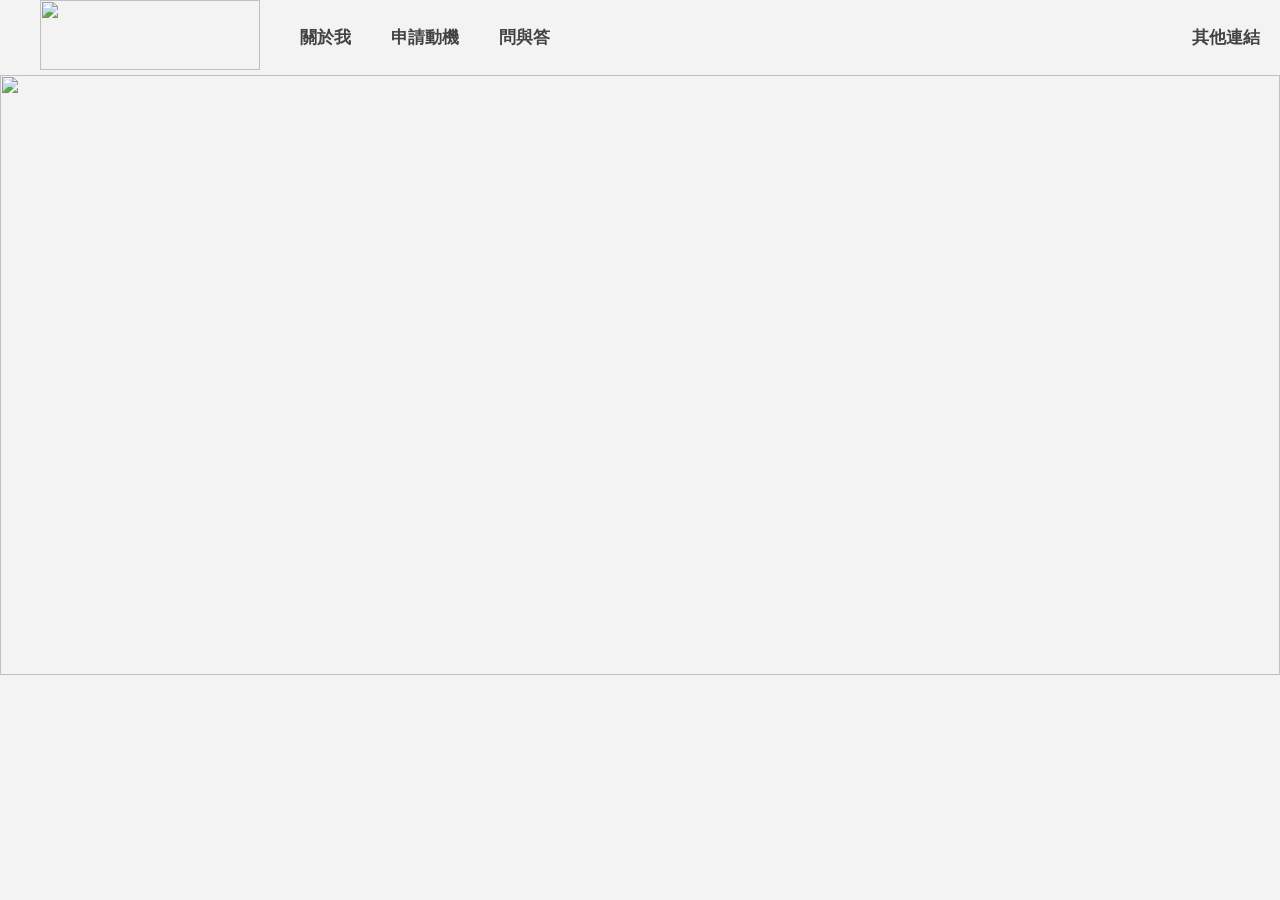
==== index.html @ 5a7d2750 "feat:google搜尋頁面更新" ====
<!DOCTYPE html>
<html lang="en">
<head>
    <meta charset="UTF-8">
    <meta name="viewport" content="width=device-width, initial-scale=1.0">
    <title>WeHelp Bootcamp Melody Chou</title>
    <link rel="stylesheet" href="resume.css">
</head>
<body>
    <div class="top">
        <div class="top-left-list">
            <img src="導覽圖片.png" width="220px" height="70px">
        </div>
        <div class="top-left-list">關於我</div>
        <div class="top-left-list">申請動機</div>
        <div class="top-left-list">問與答</div>
        <div class="top-right-list">其他連結</div>
    </div class="main-picture">
        <img src="歐嚕插畫.JPG" width="100%" height="600px">
    <div>


    </div>
</body>
</html>
---- resume.css ----
body{
    margin: 0; padding: 0;
    font-family: Microsoft JhengHei, 'Times New Roman', Times, serif;
    background-color:#f3f3f3;
    }
    
    
    .top{
        display: flex;
        align-items: center;
        background-color:#f3f3f3;
    }
    
    
    .top-left-list{
        flex: none;
        font-size: 17px;
        font-weight: bold;
        color: rgb(66, 66, 66);
        margin-left: 40px;
        text-align: center;
    }
    
    
    .top-right-list{
        flex: none;
        margin-left: auto;
        font-size: 17px;
        font-weight: bold;
        color: rgb(66, 66, 66);
        text-align: center;
        margin-right: 20px;
    }
    
    
    .circle{
        border-radius: 50%;
        margin-left: 20px;
    }
    
    
    .main-picture{
        border-radius:15%
    }
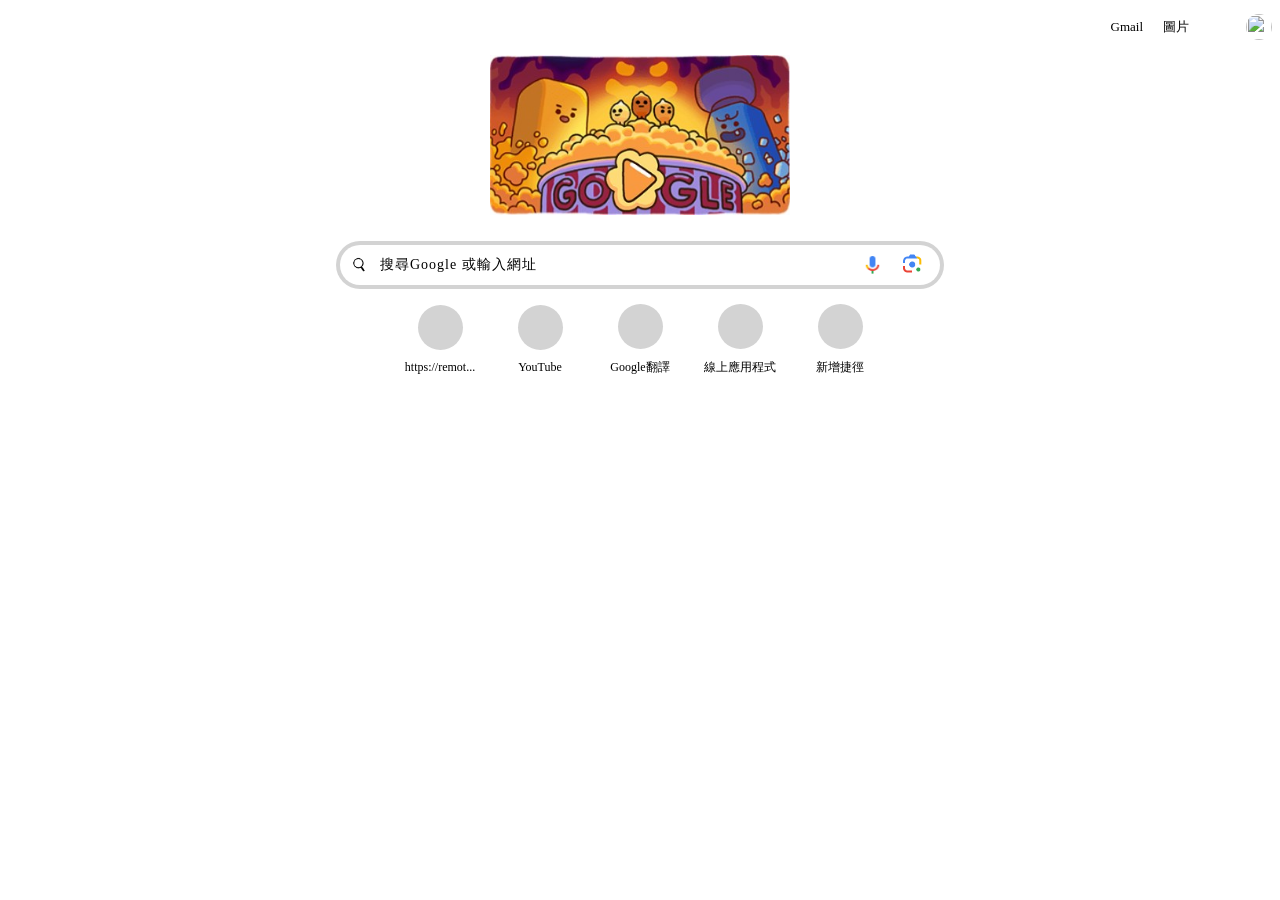
==== commit 0513c5ef: "fix:修正檔名" ====
--- a/index.html
+++ b/index.html
@@ -1,25 +1,82 @@
 <!DOCTYPE html>
 <html lang="en">
+
 <head>
     <meta charset="UTF-8">
     <meta name="viewport" content="width=device-width, initial-scale=1.0">
-    <title>WeHelp Bootcamp Melody Chou</title>
-    <link rel="stylesheet" href="resume.css">
+    <title>Document</title>
+    <link rel="stylesheet" href="google-practice.css">
 </head>
+
 <body>
     <div class="top">
-        <div class="top-left-list">
-            <img src="導覽圖片.png" width="220px" height="70px">
+        <div class="desktop-list">Gmail</div>
+        <div class="desktop-list">圖片</div>
+        <div class="desktop-list">
+            <img src="https://encrypted-tbn0.gstatic.com/images?q=tbn:ANd9GcQaLv1VYkqMcCeZzhrU0JAG7yELw7_B34riqg&s"
+                width="17px" height="17px">
         </div>
-        <div class="top-left-list">關於我</div>
-        <div class="top-left-list">申請動機</div>
-        <div class="top-left-list">問與答</div>
-        <div class="top-right-list">其他連結</div>
-    </div class="main-picture">
-        <img src="歐嚕插畫.JPG" width="100%" height="600px">
-    <div>
+        <div class="circle">
+            <img src="https://lh3.googleusercontent.com/ogw/AF2bZyicuC6wBFULG6vJR32_npQMl1wo3dEht3dYLDyqdvqCibw=s32-c-mo"
+                width="26px" height="26px">
+        </div>
+    </div>
+    <div class="main">
+        <div class="main-picture">
+            <img src="google主圖片.jpg" width="300px" height="160px" alt="">
+        </div>
+    </div>
+    <div class="search">
+        <div class="search-box-outside">
+            <div class="search-box">
+                <div class="search-icon">
+                    <img src="放大鏡.png" width="18px" height="18px" alt="">
+                </div>
+                <div class="search-text">搜尋Google 或輸入網址</div>
+                <div class="inside-icon">
+                    <img src="麥克風.png" width="30px" height="30px">
+                </div>
+                <div class="inside-icon">
+                    <img src="相機.png" width="30px" height="30px">
+                </div>
+            </div>
+        </div>
+    </div>
+    <div class="down">
+        <div class="comman-paging-box">
+            <div class="comman-paging">
+                <div class="paging-icon">
+                    <img src="" alt="">
+                </div>
+                <div class="paging-text">https://remot...</div>
+            </div>
+            <div class="comman-paging">
+                <div class="paging-icon">
+                    <img src="" alt="">
+                </div>
+                <div class="paging-text">YouTube</div>
+            </div>
+            <div class="comman-paging">
+                <div class="paging-icon">
+                    <img src="" alt="">
+                </div>
+                <div class="paging-text">Google翻譯</div>
+            </div>
+            <div class="comman-paging">
+                <div class="paging-icon">
+                    <img src="" alt="">
+                </div>
+                <div class="paging-text">線上應用程式</div>
+            </div>
+            <div class="comman-paging">
+                <div class="paging-icon">
+                    <img src="" alt="">
+                </div>
+                <div class="paging-text">新增捷徑</div>
+            </div>
+        </div>
+    </div>
+    <div class="bottom"></div>
+</body>
 
-
-    </div>
-</body>
 </html>
--- a/google-practice.css
+++ b/google-practice.css
@@ -0,0 +1,126 @@
+.top {
+    display: flex;
+    justify-content: flex-end;
+    align-items: center;
+    height: 37px;
+}
+
+
+.desktop-list {
+    flex: none;
+    font-size: 13px;
+    margin-left: 20px;
+    text-align: center;
+}
+
+.circle {
+    height: 26px;
+    width: 26px;
+    margin-left: 20px;
+    border-radius: 50%;
+    overflow: hidden;
+}
+
+
+.main {
+    display: flex;
+    align-items: center;
+    justify-content: center;
+    height: 180px;
+    border-radius: 50%;
+    overflow: hidden;
+}
+
+.main-picture {
+    flex: none;
+    background-color: blue;
+    width: 300px;
+    height: 160px;
+}
+
+.search {
+    height: 80px;
+    align-items: center;
+    display: flex;
+    justify-content: center;
+}
+
+.search-box-outside {
+    width: 600px;
+    height: 40px;
+    border-radius: 300px;
+    padding: 4px;
+    background-color: #D3D3D3;
+    align-items: center;
+}
+
+.search-box {
+    display: flex;
+    flex: none;
+    width: 600px;
+    height: 40px;
+    border-color: black;
+    border-radius: 300px;
+    align-items: center;
+    background-color: white;
+}
+
+.search-icon {
+    flex: none;
+    width: 20px;
+    height: 20px;
+    margin-left: 10px;
+    margin-right: 10px;
+}
+
+.search-text {
+    font-size: 14px;
+    letter-spacing: 1px;
+    margin-right: 310px;
+}
+
+.inside-icon{
+    margin-left: 10px;
+}
+
+
+.comman-paging-box{
+    display: flex;
+    height: 70px;
+    width: 100%;
+    justify-content: center;
+}
+
+.comman-paging{
+    display: flex;
+    flex: none;
+    width: 100px;
+    height: 50px;
+    justify-content: center;
+    align-items: center;
+    margin-top: 10px;
+    flex-direction: column;
+}
+
+.paging-icon{
+    flex: none;
+    justify-content: center;
+    width: 45px;
+    height: 45px;
+    background-color: #D3D3D3;
+    border-radius: 50%;
+}
+
+.paging-text{
+    font-size: 12px;
+    text-align: center;
+    justify-content: center;
+    margin-top: 10px;
+}
+
+.bottom{
+    height: 30px;
+    position: fixed;
+    bottom: 0px;
+    background-color: blueviolet;
+}
